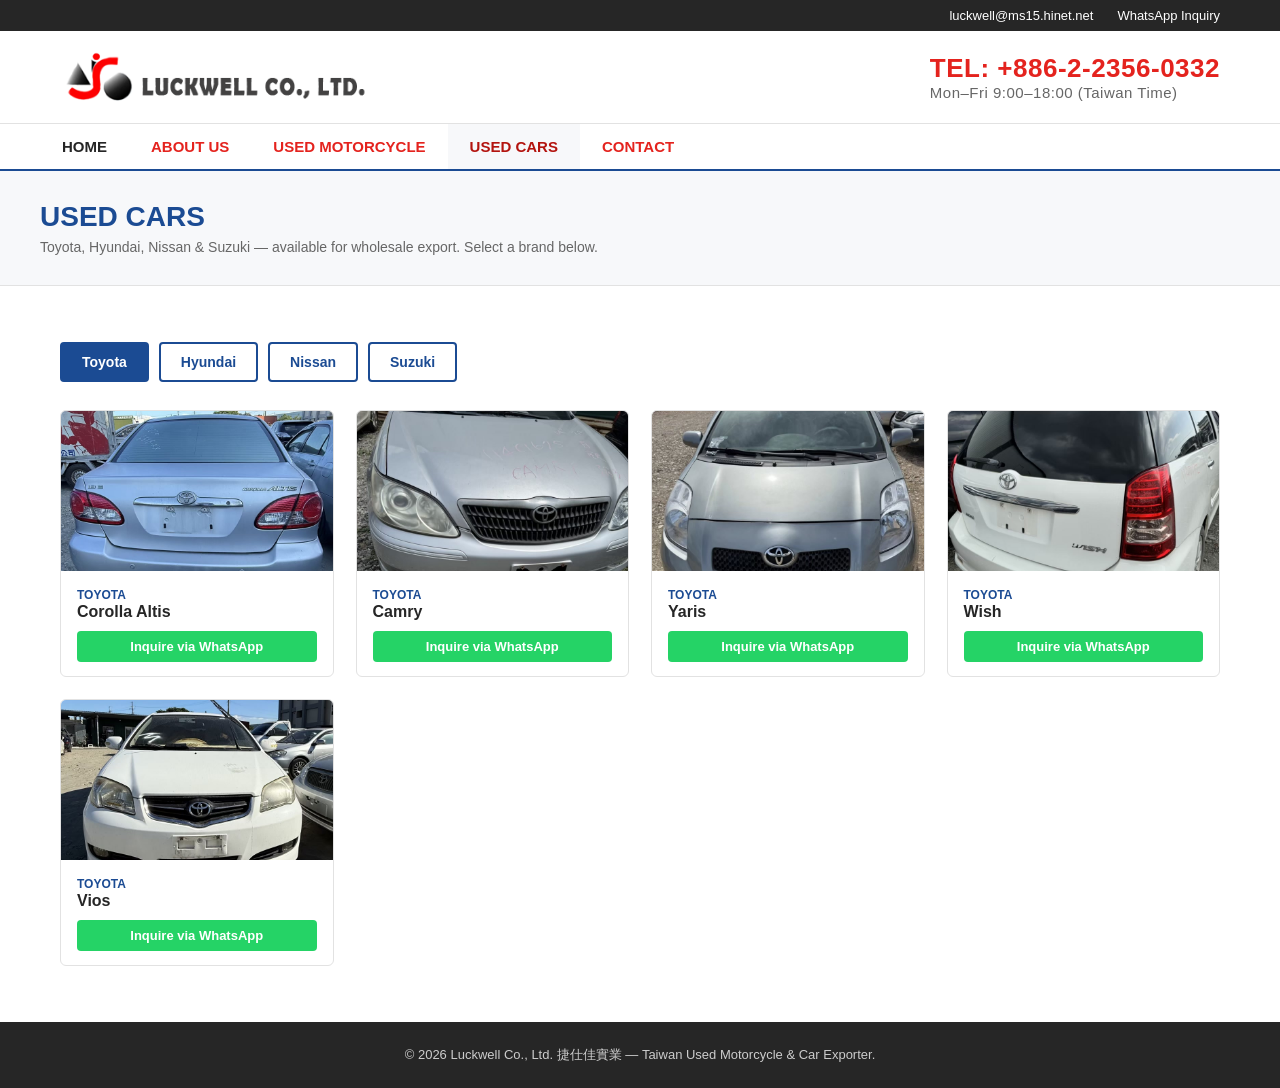
==== cars.html @ 44080a5f "Initial site: used motorcycle + car catalog styled after luckwell.com" ====
<!DOCTYPE html>
<html lang="en">
<head>
<meta charset="UTF-8">
<meta name="viewport" content="width=device-width, initial-scale=1.0">
<title>Used Car Catalog | Luckwell CO., LTD.</title>
<meta name="description" content="Luckwell CO., LTD. used car catalog: Toyota, Hyundai, Nissan and Suzuki models available for wholesale export from Taiwan. Inquire via WhatsApp.">
<link rel="stylesheet" href="css/style.css">
</head>
<body>

<div class="utility-bar">
  <div class="inner">
    <a href="mailto:luckwell@ms15.hinet.net">luckwell@ms15.hinet.net</a>
    <a href="https://wa.me/886975137554" target="_blank" rel="noopener">WhatsApp Inquiry</a>
  </div>
</div>

<header class="site-header">
  <a class="logo" href="index.html"><img src="assets/logo.png" alt="LUCKWELL CO., LTD. 捷仕佳實業"></a>
  <a class="tel" href="tel:+886223560332">TEL: +886-2-2356-0332<span>Mon–Fri 9:00–18:00 (Taiwan Time)</span></a>
</header>

<nav class="site-nav">
  <div class="inner">
    <a class="home-link" href="index.html">HOME</a>
    <a href="index.html#about">ABOUT US</a>
    <a href="motorcycles.html">USED MOTORCYCLE</a>
    <a class="active" href="cars.html">USED CARS</a>
    <a href="index.html#contact">CONTACT</a>
  </div>
</nav>

<div class="page-title">
  <div class="inner">
    <h1>USED CARS</h1>
    <p>Toyota, Hyundai, Nissan &amp; Suzuki — available for wholesale export. Select a brand below.</p>
  </div>
</div>

<section>
  <div class="tabs" id="tabs"></div>
  <div id="panels"></div>
</section>

<footer>
  &copy; <span id="year"></span> Luckwell Co., Ltd. 捷仕佳實業 — Taiwan Used Motorcycle &amp; Car Exporter.
  <script>document.getElementById('year').textContent = new Date().getFullYear();</script>
</footer>

<script>
const WA = '886975137554';

const CATEGORIES = [
  {
    id: 'toyota',
    label: 'Toyota',
    models: [
      ['Corolla Altis', 'photos/toyota-corolla.jpg'],
      ['Camry', 'photos/toyota-camry.jpg'],
      ['Yaris', 'photos/toyota-yaris.jpg'],
      ['Wish', 'photos/toyota-wish.jpg'],
      ['Vios', 'photos/toyota-vios.jpg'],
    ]
  },
  {
    id: 'hyundai',
    label: 'Hyundai',
    models: [
      ['i30', 'photos/hyundai-i30.jpg'],
      ['Santa Fe', 'photos/hyundai-santa-fe.jpg'],
      ['Matrix', 'photos/hyundai-matrix.jpg'],
    ]
  },
  {
    id: 'nissan',
    label: 'Nissan',
    models: [
      ['Tiida', 'photos/nissan-tiida.jpg'],
    ]
  },
  {
    id: 'suzuki',
    label: 'Suzuki',
    models: [
      ['Carry', 'photos/suzuki-carry.jpg'],
    ]
  }
];

function cardHtml(brand, name, photo) {
  const waText = encodeURIComponent(`Hi Luckwell, I'd like to inquire about the used ${brand} ${name}.`);
  const media = photo
    ? `<img class="thumb" src="${photo}" alt="Used ${brand} ${name}">`
    : `<div class="thumb-placeholder">Photo coming soon</div>`;
  return `<div class="card">
    ${media}
    <div class="card-body">
      <span class="brand-tag">${brand}</span>
      <h3>${name}</h3>
      <a class="btn-small" href="https://wa.me/${WA}?text=${waText}" target="_blank" rel="noopener">Inquire via WhatsApp</a>
    </div>
  </div>`;
}

const tabsEl = document.getElementById('tabs');
const panelsEl = document.getElementById('panels');

CATEGORIES.forEach((cat, i) => {
  const btn = document.createElement('button');
  btn.className = 'tab-btn' + (i === 0 ? ' active' : '');
  btn.textContent = cat.label;
  btn.onclick = () => selectTab(cat.id);
  tabsEl.appendChild(btn);

  const panel = document.createElement('div');
  panel.className = 'tab-panel' + (i === 0 ? ' active' : '');
  panel.id = 'panel-' + cat.id;
  panel.innerHTML = `<div class="grid">${cat.models.map(([name, photo]) => cardHtml(cat.label, name, photo)).join('')}</div>`;
  panelsEl.appendChild(panel);
});

function selectTab(id) {
  document.querySelectorAll('.tab-btn').forEach((b, i) => b.classList.toggle('active', CATEGORIES[i].id === id));
  document.querySelectorAll('.tab-panel').forEach(p => p.classList.toggle('active', p.id === 'panel-' + id));
}
</script>

</body>
</html>
---- css/style.css ----
:root {
  --red: #e4231e;
  --red-dark: #b3140f;
  --blue: #1b4b93;
  --dark: #262626;
  --whatsapp: #25d366;
  --border: #e2e2e2;
  --bg-alt: #f7f8fa;
}

* { box-sizing: border-box; }

body {
  margin: 0;
  font-family: "Noto Sans TC", "Segoe UI", Arial, sans-serif;
  color: #333;
  background: #fff;
}

a { color: inherit; text-decoration: none; }

img { max-width: 100%; display: block; }

/* ---------- Utility bar ---------- */
.utility-bar {
  background: var(--dark);
  color: #fff;
  font-size: 13px;
}
.utility-bar .inner {
  max-width: 1200px;
  margin: 0 auto;
  padding: 8px 20px;
  display: flex;
  justify-content: flex-end;
  gap: 24px;
  flex-wrap: wrap;
}
.utility-bar a { color: #fff; }
.utility-bar a:hover { color: var(--red); }

/* ---------- Header ---------- */
.site-header {
  max-width: 1200px;
  margin: 0 auto;
  padding: 18px 20px;
  display: flex;
  align-items: center;
  justify-content: space-between;
  flex-wrap: wrap;
  gap: 16px;
}
.site-header .logo img { height: 56px; }
.site-header .tel {
  font-size: 26px;
  font-weight: 700;
  color: var(--red);
  letter-spacing: 0.5px;
}
.site-header .tel span { font-size: 15px; font-weight: 400; color: #666; display: block; }

/* ---------- Nav ---------- */
.site-nav {
  border-top: 1px solid var(--border);
  border-bottom: 2px solid var(--blue);
  background: #fff;
}
.site-nav .inner {
  max-width: 1200px;
  margin: 0 auto;
  display: flex;
  flex-wrap: wrap;
}
.site-nav a {
  display: block;
  padding: 14px 22px;
  font-weight: 700;
  color: var(--red);
  font-size: 15px;
}
.site-nav a.home-link { color: var(--dark); }
.site-nav a:hover,
.site-nav a.active { background: var(--bg-alt); color: var(--red-dark); }

/* ---------- Hero ---------- */
.hero {
  background: linear-gradient(135deg, var(--blue) 0%, #123566 100%);
  color: #fff;
  padding: 64px 20px;
}
.hero .inner {
  max-width: 1200px;
  margin: 0 auto;
  display: flex;
  align-items: center;
  justify-content: space-between;
  gap: 40px;
  flex-wrap: wrap;
}
.hero h1 { font-size: 34px; margin: 0 0 12px; line-height: 1.3; }
.hero p { font-size: 16px; opacity: 0.9; max-width: 520px; line-height: 1.7; }
.hero .hero-photos {
  display: grid;
  grid-template-columns: repeat(3, 100px);
  gap: 8px;
}
.hero .hero-photos img {
  width: 100px;
  height: 100px;
  object-fit: cover;
  border-radius: 6px;
  border: 2px solid rgba(255,255,255,0.3);
}

/* ---------- Buttons ---------- */
.btn {
  display: inline-block;
  padding: 12px 26px;
  border-radius: 4px;
  font-weight: 700;
  font-size: 15px;
  margin-top: 20px;
}
.btn-whatsapp { background: var(--whatsapp); color: #fff; }
.btn-whatsapp:hover { background: #1ebc59; }
.btn-outline { border: 2px solid #fff; color: #fff; }
.btn-outline:hover { background: rgba(255,255,255,0.15); }

.btn-small {
  display: block;
  text-align: center;
  padding: 8px 10px;
  background: var(--whatsapp);
  color: #fff;
  font-size: 13px;
  font-weight: 700;
  border-radius: 4px;
  margin-top: 10px;
}
.btn-small:hover { background: #1ebc59; }

/* ---------- Sections ---------- */
section { max-width: 1200px; margin: 0 auto; padding: 56px 20px; }
.section-title {
  color: var(--blue);
  font-size: 24px;
  font-weight: 700;
  border-bottom: 2px solid var(--blue);
  padding-bottom: 10px;
  margin-bottom: 28px;
  display: flex;
  justify-content: space-between;
  align-items: baseline;
}
.section-title .more { font-size: 13px; color: var(--red); font-weight: 700; }

.about-text p { line-height: 1.9; margin-bottom: 16px; color: #444; }

.services { list-style: none; margin: 24px 0 0; padding: 0; display: grid; grid-template-columns: repeat(auto-fit, minmax(240px, 1fr)); gap: 12px; }
.services li {
  background: var(--bg-alt);
  border-left: 4px solid var(--red);
  padding: 12px 16px;
  font-size: 14px;
}

/* ---------- Product grid ---------- */
.grid {
  display: grid;
  grid-template-columns: repeat(auto-fill, minmax(220px, 1fr));
  gap: 22px;
}
.card {
  border: 1px solid var(--border);
  border-radius: 6px;
  overflow: hidden;
  background: #fff;
  transition: box-shadow 0.15s;
}
.card:hover { box-shadow: 0 4px 16px rgba(0,0,0,0.08); }
.card .thumb {
  width: 100%;
  height: 160px;
  object-fit: cover;
  background: var(--bg-alt);
}
.card .thumb-placeholder {
  width: 100%;
  height: 160px;
  background: var(--bg-alt);
  display: flex;
  align-items: center;
  justify-content: center;
  color: #aaa;
  font-size: 13px;
  text-align: center;
  padding: 10px;
}
.card .card-body { padding: 14px 16px; }
.card .card-body h3 { margin: 0 0 4px; font-size: 16px; color: var(--dark); }
.card .card-body .brand-tag { font-size: 12px; color: var(--blue); font-weight: 700; text-transform: uppercase; }

/* ---------- Tabs ---------- */
.tabs { display: flex; gap: 10px; flex-wrap: wrap; margin-bottom: 28px; }
.tab-btn {
  padding: 10px 20px;
  border: 2px solid var(--blue);
  color: var(--blue);
  font-weight: 700;
  border-radius: 4px;
  background: #fff;
  cursor: pointer;
  font-size: 14px;
}
.tab-btn.active, .tab-btn:hover { background: var(--blue); color: #fff; }
.tab-panel { display: none; }
.tab-panel.active { display: block; }

/* ---------- Contact ---------- */
.contact-grid { display: grid; grid-template-columns: 1fr 1fr; gap: 40px; }
.contact-info div { margin-bottom: 14px; font-size: 15px; }
.contact-info strong { color: var(--blue); display: inline-block; width: 90px; }

/* ---------- Footer ---------- */
footer {
  background: var(--dark);
  color: #ccc;
  text-align: center;
  padding: 24px 20px;
  font-size: 13px;
}
footer a { color: #fff; }

/* ---------- Page title bar (subpages) ---------- */
.page-title {
  background: var(--bg-alt);
  border-bottom: 1px solid var(--border);
  padding: 30px 20px;
}
.page-title .inner { max-width: 1200px; margin: 0 auto; }
.page-title h1 { color: var(--blue); font-size: 28px; margin: 0; }
.page-title p { color: #666; margin: 6px 0 0; font-size: 14px; }

@media (max-width: 720px) {
  .contact-grid { grid-template-columns: 1fr; }
  .hero .hero-photos { display: none; }
  .site-header .tel { font-size: 20px; }
}
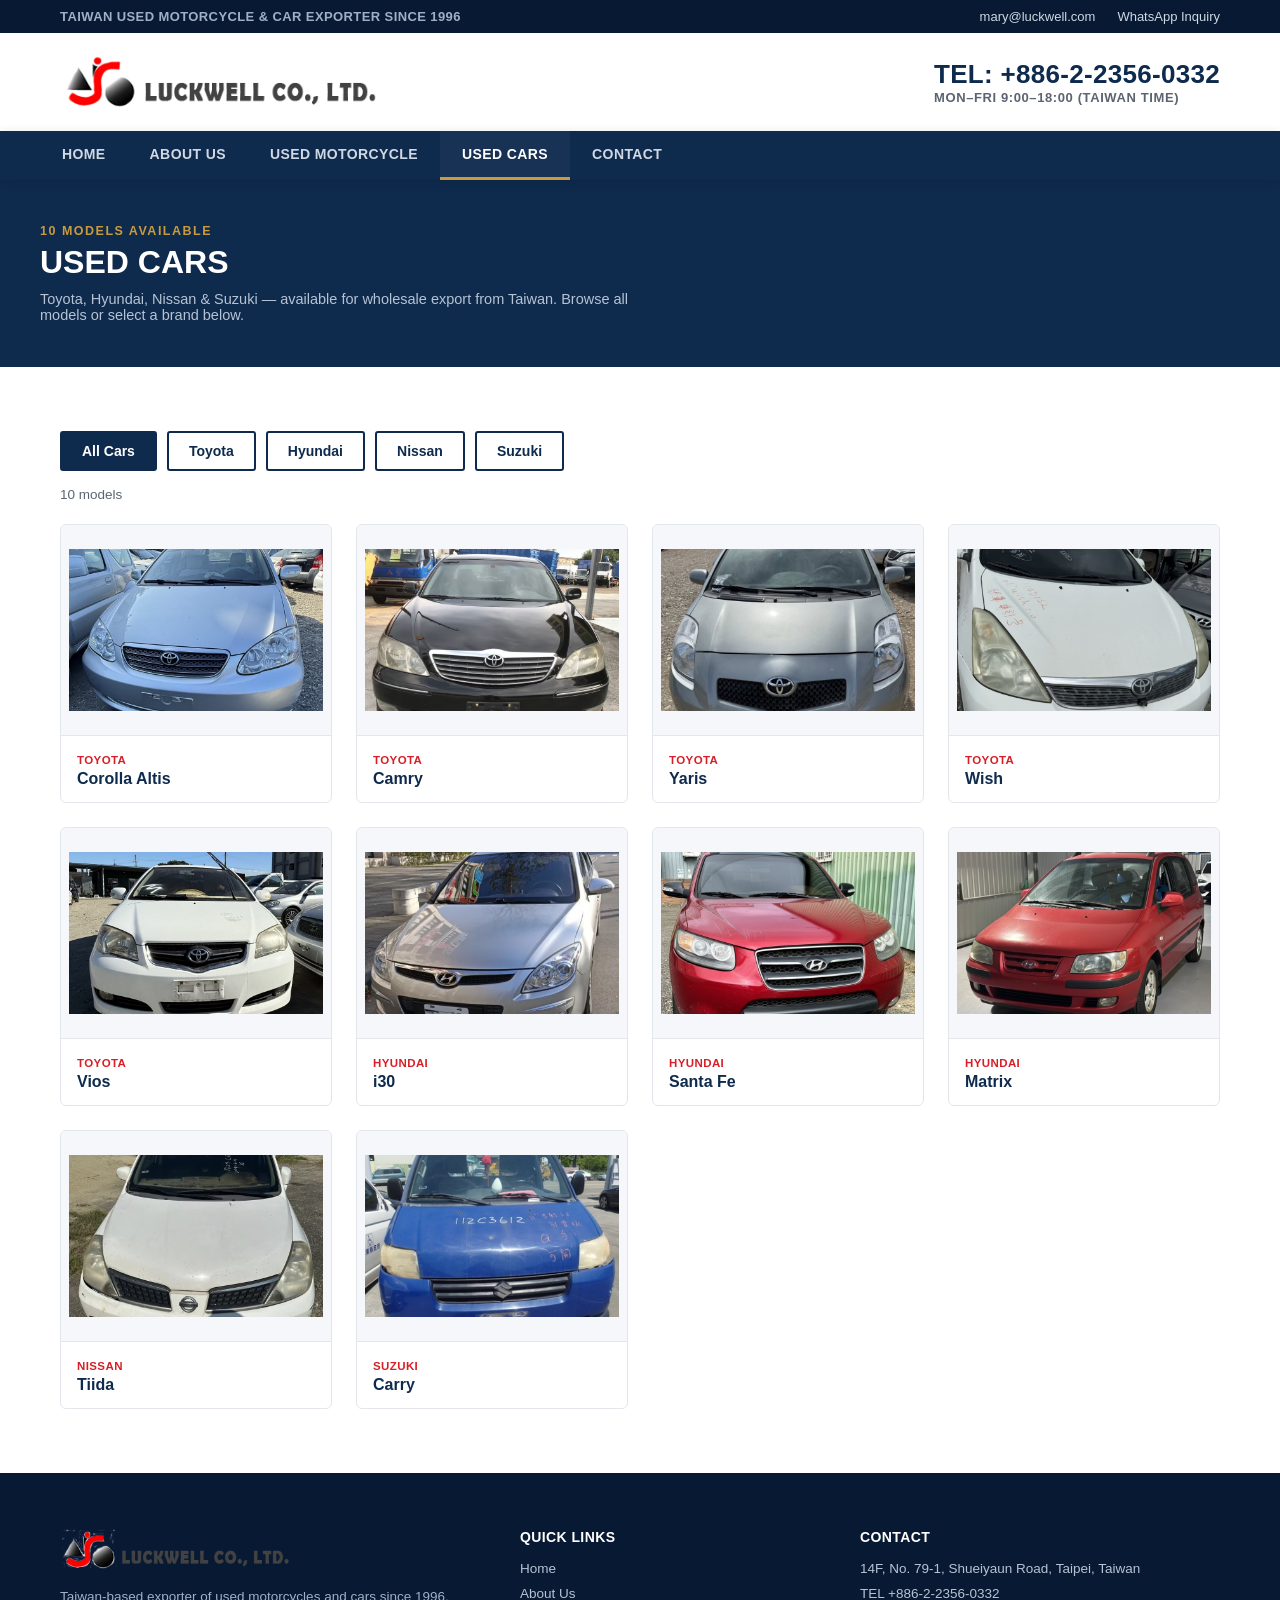
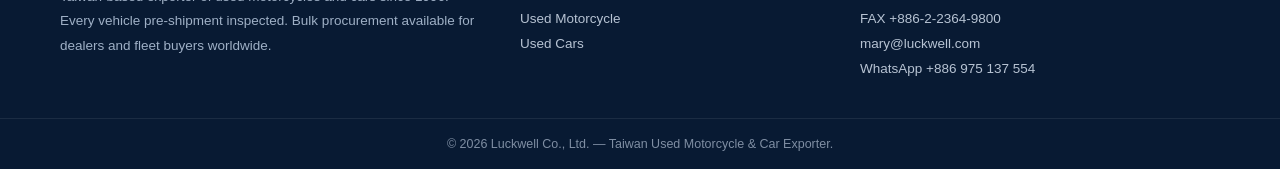
==== commit 33160268: "Redesign homepage, add All-tab catalogs, clean vehicle photos, remove Chinese text" ====
--- a/cars.html
+++ b/cars.html
@@ -11,19 +11,22 @@
 
 <div class="utility-bar">
   <div class="inner">
-    <a href="mailto:luckwell@ms15.hinet.net">luckwell@ms15.hinet.net</a>
-    <a href="https://wa.me/886975137554" target="_blank" rel="noopener">WhatsApp Inquiry</a>
+    <span class="tagline">TAIWAN USED MOTORCYCLE &amp; CAR EXPORTER SINCE 1996</span>
+    <span class="links">
+      <a href="mailto:mary@luckwell.com">mary@luckwell.com</a>
+      <a href="https://wa.me/886975137554" target="_blank" rel="noopener">WhatsApp Inquiry</a>
+    </span>
   </div>
 </div>
 
 <header class="site-header">
-  <a class="logo" href="index.html"><img src="assets/logo.png" alt="LUCKWELL CO., LTD. 捷仕佳實業"></a>
+  <a class="logo" href="index.html"><img src="assets/logo.png" alt="Luckwell Co., Ltd."></a>
   <a class="tel" href="tel:+886223560332">TEL: +886-2-2356-0332<span>Mon–Fri 9:00–18:00 (Taiwan Time)</span></a>
 </header>
 
 <nav class="site-nav">
   <div class="inner">
-    <a class="home-link" href="index.html">HOME</a>
+    <a href="index.html">HOME</a>
     <a href="index.html#about">ABOUT US</a>
     <a href="motorcycles.html">USED MOTORCYCLE</a>
     <a class="active" href="cars.html">USED CARS</a>
@@ -33,97 +36,116 @@
 
 <div class="page-title">
   <div class="inner">
+    <div class="kicker">10 Models Available</div>
     <h1>USED CARS</h1>
-    <p>Toyota, Hyundai, Nissan &amp; Suzuki — available for wholesale export. Select a brand below.</p>
+    <p>Toyota, Hyundai, Nissan &amp; Suzuki — available for wholesale export from Taiwan. Browse all models or select a brand below.</p>
   </div>
 </div>
 
 <section>
   <div class="tabs" id="tabs"></div>
+  <div class="result-count" id="resultCount"></div>
   <div id="panels"></div>
 </section>
 
 <footer>
-  &copy; <span id="year"></span> Luckwell Co., Ltd. 捷仕佳實業 — Taiwan Used Motorcycle &amp; Car Exporter.
-  <script>document.getElementById('year').textContent = new Date().getFullYear();</script>
+  <div class="footer-grid">
+    <div>
+      <img src="assets/logo.png" alt="Luckwell Co., Ltd.">
+      <p>Taiwan-based exporter of used motorcycles and cars since 1996. Every vehicle pre-shipment inspected. Bulk procurement available for dealers and fleet buyers worldwide.</p>
+    </div>
+    <div class="footer-col">
+      <h4>QUICK LINKS</h4>
+      <ul>
+        <li><a href="index.html">Home</a></li>
+        <li><a href="index.html#about">About Us</a></li>
+        <li><a href="motorcycles.html">Used Motorcycle</a></li>
+        <li><a href="cars.html">Used Cars</a></li>
+      </ul>
+    </div>
+    <div class="footer-col">
+      <h4>CONTACT</h4>
+      <ul>
+        <li>14F, No. 79-1, Shueiyaun Road, Taipei, Taiwan</li>
+        <li><a href="tel:+886223560332">TEL +886-2-2356-0332</a></li>
+        <li>FAX +886-2-2364-9800</li>
+        <li><a href="mailto:mary@luckwell.com">mary@luckwell.com</a></li>
+        <li><a href="https://wa.me/886975137554" target="_blank" rel="noopener">WhatsApp +886 975 137 554</a></li>
+      </ul>
+    </div>
+  </div>
+  <div class="footer-bottom">
+    &copy; <span id="year"></span> Luckwell Co., Ltd. — Taiwan Used Motorcycle &amp; Car Exporter.
+    <script>document.getElementById('year').textContent = new Date().getFullYear();</script>
+  </div>
 </footer>
 
 <script>
-const WA = '886975137554';
+const ITEMS = [
+  {brand:'Toyota', name:'Corolla Altis', photo:'photos/toyota-corolla.jpg',   cat:'toyota'},
+  {brand:'Toyota', name:'Camry',         photo:'photos/toyota-camry.jpg',     cat:'toyota'},
+  {brand:'Toyota', name:'Yaris',         photo:'photos/toyota-yaris.jpg',     cat:'toyota'},
+  {brand:'Toyota', name:'Wish',          photo:'photos/toyota-wish.jpg',      cat:'toyota'},
+  {brand:'Toyota', name:'Vios',          photo:'photos/toyota-vios.jpg',      cat:'toyota'},
 
-const CATEGORIES = [
-  {
-    id: 'toyota',
-    label: 'Toyota',
-    models: [
-      ['Corolla Altis', 'photos/toyota-corolla.jpg'],
-      ['Camry', 'photos/toyota-camry.jpg'],
-      ['Yaris', 'photos/toyota-yaris.jpg'],
-      ['Wish', 'photos/toyota-wish.jpg'],
-      ['Vios', 'photos/toyota-vios.jpg'],
-    ]
-  },
-  {
-    id: 'hyundai',
-    label: 'Hyundai',
-    models: [
-      ['i30', 'photos/hyundai-i30.jpg'],
-      ['Santa Fe', 'photos/hyundai-santa-fe.jpg'],
-      ['Matrix', 'photos/hyundai-matrix.jpg'],
-    ]
-  },
-  {
-    id: 'nissan',
-    label: 'Nissan',
-    models: [
-      ['Tiida', 'photos/nissan-tiida.jpg'],
-    ]
-  },
-  {
-    id: 'suzuki',
-    label: 'Suzuki',
-    models: [
-      ['Carry', 'photos/suzuki-carry.jpg'],
-    ]
-  }
+  {brand:'Hyundai', name:'i30',       photo:'photos/hyundai-i30.jpg',       cat:'hyundai'},
+  {brand:'Hyundai', name:'Santa Fe',  photo:'photos/hyundai-santa-fe.jpg',  cat:'hyundai'},
+  {brand:'Hyundai', name:'Matrix',    photo:'photos/hyundai-matrix.jpg',    cat:'hyundai'},
+
+  {brand:'Nissan', name:'Tiida', photo:'photos/nissan-tiida.jpg', cat:'nissan'},
+
+  {brand:'Suzuki', name:'Carry', photo:'photos/suzuki-carry.jpg', cat:'suzuki'},
 ];
 
-function cardHtml(brand, name, photo) {
-  const waText = encodeURIComponent(`Hi Luckwell, I'd like to inquire about the used ${brand} ${name}.`);
-  const media = photo
-    ? `<img class="thumb" src="${photo}" alt="Used ${brand} ${name}">`
+const TABS = [
+  {id:'all',     label:'All Cars'},
+  {id:'toyota',  label:'Toyota'},
+  {id:'hyundai', label:'Hyundai'},
+  {id:'nissan',  label:'Nissan'},
+  {id:'suzuki',  label:'Suzuki'},
+];
+
+function cardHtml(item) {
+  const media = item.photo
+    ? `<img class="thumb" src="${item.photo}" alt="Used ${item.brand} ${item.name}">`
     : `<div class="thumb-placeholder">Photo coming soon</div>`;
   return `<div class="card">
     ${media}
     <div class="card-body">
-      <span class="brand-tag">${brand}</span>
-      <h3>${name}</h3>
-      <a class="btn-small" href="https://wa.me/${WA}?text=${waText}" target="_blank" rel="noopener">Inquire via WhatsApp</a>
+      <span class="brand-tag">${item.brand}</span>
+      <h3>${item.name}</h3>
     </div>
   </div>`;
 }
 
 const tabsEl = document.getElementById('tabs');
 const panelsEl = document.getElementById('panels');
+const countEl = document.getElementById('resultCount');
 
-CATEGORIES.forEach((cat, i) => {
+TABS.forEach((tab, i) => {
   const btn = document.createElement('button');
   btn.className = 'tab-btn' + (i === 0 ? ' active' : '');
-  btn.textContent = cat.label;
-  btn.onclick = () => selectTab(cat.id);
+  btn.textContent = tab.label;
+  btn.onclick = () => selectTab(tab.id);
   tabsEl.appendChild(btn);
 
+  const items = tab.id === 'all' ? ITEMS : ITEMS.filter(it => it.cat === tab.id);
   const panel = document.createElement('div');
   panel.className = 'tab-panel' + (i === 0 ? ' active' : '');
-  panel.id = 'panel-' + cat.id;
-  panel.innerHTML = `<div class="grid">${cat.models.map(([name, photo]) => cardHtml(cat.label, name, photo)).join('')}</div>`;
+  panel.id = 'panel-' + tab.id;
+  panel.dataset.count = items.length;
+  panel.innerHTML = `<div class="grid">${items.map(cardHtml).join('')}</div>`;
   panelsEl.appendChild(panel);
 });
 
 function selectTab(id) {
-  document.querySelectorAll('.tab-btn').forEach((b, i) => b.classList.toggle('active', CATEGORIES[i].id === id));
+  document.querySelectorAll('.tab-btn').forEach((b, i) => b.classList.toggle('active', TABS[i].id === id));
   document.querySelectorAll('.tab-panel').forEach(p => p.classList.toggle('active', p.id === 'panel-' + id));
+  const panel = document.getElementById('panel-' + id);
+  countEl.textContent = `${panel.dataset.count} model${panel.dataset.count == 1 ? '' : 's'}`;
 }
+
+selectTab('all');
 </script>
 
 </body>
--- a/css/style.css
+++ b/css/style.css
@@ -1,69 +1,76 @@
 :root {
-  --red: #e4231e;
-  --red-dark: #b3140f;
-  --blue: #1b4b93;
-  --dark: #262626;
+  --navy: #0e2a4d;
+  --navy-dark: #081a33;
+  --red: #d81f27;
+  --red-dark: #a8151b;
+  --gold: #c99b3f;
   --whatsapp: #25d366;
-  --border: #e2e2e2;
-  --bg-alt: #f7f8fa;
+  --border: #e3e6ea;
+  --bg-alt: #f5f7fa;
+  --text: #2a2f36;
+  --text-soft: #5b6470;
 }
 
 * { box-sizing: border-box; }
 
 body {
   margin: 0;
-  font-family: "Noto Sans TC", "Segoe UI", Arial, sans-serif;
-  color: #333;
+  font-family: "Segoe UI", Arial, sans-serif;
+  color: var(--text);
   background: #fff;
+  -webkit-font-smoothing: antialiased;
 }
 
 a { color: inherit; text-decoration: none; }
-
 img { max-width: 100%; display: block; }
 
 /* ---------- Utility bar ---------- */
 .utility-bar {
-  background: var(--dark);
-  color: #fff;
+  background: var(--navy-dark);
+  color: #cfd8e3;
   font-size: 13px;
 }
 .utility-bar .inner {
   max-width: 1200px;
   margin: 0 auto;
-  padding: 8px 20px;
-  display: flex;
-  justify-content: flex-end;
+  padding: 9px 20px;
+  display: flex;
+  justify-content: space-between;
+  align-items: center;
   gap: 24px;
   flex-wrap: wrap;
 }
-.utility-bar a { color: #fff; }
-.utility-bar a:hover { color: var(--red); }
+.utility-bar .tagline { font-weight: 600; letter-spacing: 0.4px; color: #9fb0c6; }
+.utility-bar .links { display: flex; gap: 22px; flex-wrap: wrap; }
+.utility-bar a:hover { color: #fff; }
 
 /* ---------- Header ---------- */
 .site-header {
   max-width: 1200px;
   margin: 0 auto;
-  padding: 18px 20px;
+  padding: 20px 20px;
   display: flex;
   align-items: center;
   justify-content: space-between;
   flex-wrap: wrap;
   gap: 16px;
 }
-.site-header .logo img { height: 56px; }
+.site-header .logo img { height: 58px; }
 .site-header .tel {
   font-size: 26px;
-  font-weight: 700;
-  color: var(--red);
-  letter-spacing: 0.5px;
-}
-.site-header .tel span { font-size: 15px; font-weight: 400; color: #666; display: block; }
+  font-weight: 800;
+  color: var(--navy);
+  letter-spacing: 0.3px;
+}
+.site-header .tel span { font-size: 13px; font-weight: 600; color: var(--text-soft); display: block; text-transform: uppercase; letter-spacing: 0.6px; }
 
 /* ---------- Nav ---------- */
 .site-nav {
-  border-top: 1px solid var(--border);
-  border-bottom: 2px solid var(--blue);
-  background: #fff;
+  background: var(--navy);
+  box-shadow: 0 2px 10px rgba(0,0,0,0.12);
+  position: sticky;
+  top: 0;
+  z-index: 50;
 }
 .site-nav .inner {
   max-width: 1200px;
@@ -73,176 +80,235 @@
 }
 .site-nav a {
   display: block;
-  padding: 14px 22px;
-  font-weight: 700;
-  color: var(--red);
-  font-size: 15px;
-}
-.site-nav a.home-link { color: var(--dark); }
+  padding: 15px 22px;
+  font-weight: 700;
+  color: #cfd8e3;
+  font-size: 14px;
+  letter-spacing: 0.4px;
+  border-bottom: 3px solid transparent;
+}
 .site-nav a:hover,
-.site-nav a.active { background: var(--bg-alt); color: var(--red-dark); }
+.site-nav a.active { color: #fff; border-bottom-color: var(--gold); background: rgba(255,255,255,0.04); }
 
 /* ---------- Hero ---------- */
 .hero {
-  background: linear-gradient(135deg, var(--blue) 0%, #123566 100%);
+  position: relative;
   color: #fff;
-  padding: 64px 20px;
+  padding: 0;
+  overflow: hidden;
+}
+.hero-bg {
+  position: absolute;
+  inset: 0;
+  display: grid;
+  grid-template-columns: repeat(6, 1fr);
+  gap: 0;
+}
+.hero-bg img { width: 100%; height: 100%; object-fit: cover; filter: saturate(0.9); }
+.hero-overlay {
+  position: absolute;
+  inset: 0;
+  background: linear-gradient(100deg, rgba(8,26,51,0.96) 0%, rgba(8,26,51,0.88) 38%, rgba(14,42,77,0.55) 70%, rgba(14,42,77,0.25) 100%);
 }
 .hero .inner {
-  max-width: 1200px;
-  margin: 0 auto;
-  display: flex;
-  align-items: center;
-  justify-content: space-between;
-  gap: 40px;
-  flex-wrap: wrap;
-}
-.hero h1 { font-size: 34px; margin: 0 0 12px; line-height: 1.3; }
-.hero p { font-size: 16px; opacity: 0.9; max-width: 520px; line-height: 1.7; }
-.hero .hero-photos {
+  position: relative;
+  max-width: 1200px;
+  margin: 0 auto;
+  padding: 90px 20px 60px;
+}
+.hero .eyebrow {
+  display: inline-block;
+  color: var(--gold);
+  font-weight: 700;
+  font-size: 13px;
+  letter-spacing: 1.5px;
+  text-transform: uppercase;
+  margin-bottom: 14px;
+}
+.hero h1 { font-size: 42px; margin: 0 0 16px; line-height: 1.25; max-width: 620px; }
+.hero p { font-size: 16px; opacity: 0.92; max-width: 520px; line-height: 1.75; }
+.hero .cta-row { margin-top: 28px; display: flex; gap: 14px; flex-wrap: wrap; }
+
+/* ---------- Stats bar ---------- */
+.stats-bar {
+  position: relative;
+  background: var(--navy-dark);
+  color: #fff;
+}
+.stats-bar .inner {
+  max-width: 1200px;
+  margin: 0 auto;
+  padding: 0 20px;
   display: grid;
-  grid-template-columns: repeat(3, 100px);
-  gap: 8px;
-}
-.hero .hero-photos img {
-  width: 100px;
-  height: 100px;
-  object-fit: cover;
-  border-radius: 6px;
-  border: 2px solid rgba(255,255,255,0.3);
-}
+  grid-template-columns: repeat(4, 1fr);
+}
+.stats-bar .stat {
+  padding: 26px 16px;
+  text-align: center;
+  border-left: 1px solid rgba(255,255,255,0.12);
+}
+.stats-bar .stat:first-child { border-left: none; }
+.stats-bar .stat .num { font-size: 26px; font-weight: 800; color: var(--gold); }
+.stats-bar .stat .label { font-size: 12.5px; color: #b7c3d3; margin-top: 4px; letter-spacing: 0.3px; }
 
 /* ---------- Buttons ---------- */
 .btn {
   display: inline-block;
-  padding: 12px 26px;
-  border-radius: 4px;
+  padding: 13px 28px;
+  border-radius: 3px;
   font-weight: 700;
   font-size: 15px;
-  margin-top: 20px;
 }
 .btn-whatsapp { background: var(--whatsapp); color: #fff; }
 .btn-whatsapp:hover { background: #1ebc59; }
-.btn-outline { border: 2px solid #fff; color: #fff; }
-.btn-outline:hover { background: rgba(255,255,255,0.15); }
-
-.btn-small {
-  display: block;
-  text-align: center;
-  padding: 8px 10px;
-  background: var(--whatsapp);
-  color: #fff;
-  font-size: 13px;
-  font-weight: 700;
-  border-radius: 4px;
-  margin-top: 10px;
-}
-.btn-small:hover { background: #1ebc59; }
+.btn-outline { border: 2px solid rgba(255,255,255,0.6); color: #fff; }
+.btn-outline:hover { background: rgba(255,255,255,0.12); border-color: #fff; }
+.btn-navy { background: var(--navy); color: #fff; }
+.btn-navy:hover { background: var(--navy-dark); }
 
 /* ---------- Sections ---------- */
-section { max-width: 1200px; margin: 0 auto; padding: 56px 20px; }
+section { max-width: 1200px; margin: 0 auto; padding: 64px 20px; }
+.section-head { margin-bottom: 32px; }
+.section-head .kicker { color: var(--red); font-weight: 700; font-size: 12.5px; letter-spacing: 1.5px; text-transform: uppercase; }
 .section-title {
-  color: var(--blue);
-  font-size: 24px;
-  font-weight: 700;
-  border-bottom: 2px solid var(--blue);
-  padding-bottom: 10px;
-  margin-bottom: 28px;
+  color: var(--navy);
+  font-size: 28px;
+  font-weight: 800;
+  margin: 6px 0 0;
   display: flex;
   justify-content: space-between;
   align-items: baseline;
-}
-.section-title .more { font-size: 13px; color: var(--red); font-weight: 700; }
-
-.about-text p { line-height: 1.9; margin-bottom: 16px; color: #444; }
-
-.services { list-style: none; margin: 24px 0 0; padding: 0; display: grid; grid-template-columns: repeat(auto-fit, minmax(240px, 1fr)); gap: 12px; }
+  flex-wrap: wrap;
+  gap: 10px;
+}
+.section-title .more {
+  font-size: 13px;
+  color: var(--red);
+  font-weight: 700;
+  letter-spacing: 0.3px;
+}
+.section-title .more:hover { color: var(--red-dark); }
+
+.about-grid { display: grid; grid-template-columns: 1.1fr 0.9fr; gap: 48px; align-items: center; }
+.about-text p { line-height: 1.85; margin-bottom: 16px; color: var(--text-soft); font-size: 15.5px; }
+.about-photo { border-radius: 6px; overflow: hidden; box-shadow: 0 12px 32px rgba(14,42,77,0.18); }
+.about-photo img { width: 100%; height: 380px; object-fit: cover; }
+
+.services { list-style: none; margin: 36px 0 0; padding: 0; display: grid; grid-template-columns: repeat(auto-fit, minmax(220px, 1fr)); gap: 18px; }
 .services li {
   background: var(--bg-alt);
-  border-left: 4px solid var(--red);
-  padding: 12px 16px;
+  border-top: 3px solid var(--navy);
+  padding: 20px 18px;
   font-size: 14px;
+  font-weight: 600;
+  color: var(--text);
+  border-radius: 3px;
 }
 
 /* ---------- Product grid ---------- */
 .grid {
   display: grid;
-  grid-template-columns: repeat(auto-fill, minmax(220px, 1fr));
-  gap: 22px;
+  grid-template-columns: repeat(auto-fill, minmax(230px, 1fr));
+  gap: 24px;
 }
 .card {
   border: 1px solid var(--border);
   border-radius: 6px;
   overflow: hidden;
   background: #fff;
-  transition: box-shadow 0.15s;
-}
-.card:hover { box-shadow: 0 4px 16px rgba(0,0,0,0.08); }
+  transition: box-shadow 0.15s, transform 0.15s;
+}
+.card:hover { box-shadow: 0 10px 28px rgba(14,42,77,0.14); transform: translateY(-2px); }
 .card .thumb {
   width: 100%;
-  height: 160px;
-  object-fit: cover;
+  height: 210px;
+  object-fit: contain;
   background: var(--bg-alt);
+  padding: 8px;
 }
 .card .thumb-placeholder {
   width: 100%;
-  height: 160px;
+  height: 210px;
   background: var(--bg-alt);
   display: flex;
   align-items: center;
   justify-content: center;
-  color: #aaa;
+  color: #9aa4b2;
   font-size: 13px;
   text-align: center;
   padding: 10px;
 }
-.card .card-body { padding: 14px 16px; }
-.card .card-body h3 { margin: 0 0 4px; font-size: 16px; color: var(--dark); }
-.card .card-body .brand-tag { font-size: 12px; color: var(--blue); font-weight: 700; text-transform: uppercase; }
+.card .card-body { padding: 14px 16px; border-top: 1px solid var(--border); }
+.card .card-body h3 { margin: 2px 0 0; font-size: 16px; color: var(--navy); font-weight: 700; }
+.card .card-body .brand-tag { font-size: 11.5px; color: var(--red); font-weight: 700; text-transform: uppercase; letter-spacing: 0.4px; }
 
 /* ---------- Tabs ---------- */
-.tabs { display: flex; gap: 10px; flex-wrap: wrap; margin-bottom: 28px; }
+.tabs { display: flex; gap: 10px; flex-wrap: wrap; margin-bottom: 30px; }
 .tab-btn {
   padding: 10px 20px;
-  border: 2px solid var(--blue);
-  color: var(--blue);
-  font-weight: 700;
-  border-radius: 4px;
+  border: 2px solid var(--navy);
+  color: var(--navy);
+  font-weight: 700;
+  border-radius: 3px;
   background: #fff;
   cursor: pointer;
   font-size: 14px;
 }
-.tab-btn.active, .tab-btn:hover { background: var(--blue); color: #fff; }
+.tab-btn.active, .tab-btn:hover { background: var(--navy); color: #fff; }
 .tab-panel { display: none; }
 .tab-panel.active { display: block; }
+.result-count { color: var(--text-soft); font-size: 13.5px; margin: -14px 0 22px; }
 
 /* ---------- Contact ---------- */
-.contact-grid { display: grid; grid-template-columns: 1fr 1fr; gap: 40px; }
-.contact-info div { margin-bottom: 14px; font-size: 15px; }
-.contact-info strong { color: var(--blue); display: inline-block; width: 90px; }
+.contact-grid { display: grid; grid-template-columns: 1fr 1fr; gap: 48px; }
+.contact-info div { margin-bottom: 16px; font-size: 15px; }
+.contact-info strong { color: var(--navy); display: inline-block; width: 90px; font-weight: 700; }
+.contact-card { background: #fff; border: 1px solid var(--border); border-radius: 6px; padding: 30px; box-shadow: 0 8px 24px rgba(14,42,77,0.06); }
 
 /* ---------- Footer ---------- */
-footer {
-  background: var(--dark);
-  color: #ccc;
+footer { background: var(--navy-dark); color: #b7c3d3; }
+.footer-grid {
+  max-width: 1200px;
+  margin: 0 auto;
+  padding: 56px 20px 32px;
+  display: grid;
+  grid-template-columns: 1.4fr 1fr 1.2fr;
+  gap: 40px;
+}
+.footer-grid img { height: 42px; margin-bottom: 14px; }
+.footer-grid p { font-size: 13.5px; line-height: 1.8; color: #9fb0c6; }
+.footer-col h4 { color: #fff; font-size: 14px; margin: 0 0 16px; letter-spacing: 0.4px; }
+.footer-col ul { list-style: none; margin: 0; padding: 0; }
+.footer-col li { margin-bottom: 10px; font-size: 13.5px; }
+.footer-col a:hover { color: #fff; }
+.footer-bottom {
+  border-top: 1px solid rgba(255,255,255,0.08);
   text-align: center;
-  padding: 24px 20px;
-  font-size: 13px;
-}
-footer a { color: #fff; }
+  padding: 18px 20px;
+  font-size: 12.5px;
+  color: #7f8ea3;
+}
 
 /* ---------- Page title bar (subpages) ---------- */
 .page-title {
-  background: var(--bg-alt);
-  border-bottom: 1px solid var(--border);
-  padding: 30px 20px;
+  background: var(--navy);
+  padding: 44px 20px;
+  color: #fff;
 }
 .page-title .inner { max-width: 1200px; margin: 0 auto; }
-.page-title h1 { color: var(--blue); font-size: 28px; margin: 0; }
-.page-title p { color: #666; margin: 6px 0 0; font-size: 14px; }
-
+.page-title .kicker { color: var(--gold); font-weight: 700; font-size: 12.5px; letter-spacing: 1.5px; text-transform: uppercase; }
+.page-title h1 { font-size: 32px; margin: 6px 0 0; font-weight: 800; }
+.page-title p { color: #b7c3d3; margin: 10px 0 0; font-size: 14.5px; max-width: 620px; }
+
+@media (max-width: 900px) {
+  .about-grid { grid-template-columns: 1fr; }
+  .footer-grid { grid-template-columns: 1fr 1fr; }
+}
 @media (max-width: 720px) {
   .contact-grid { grid-template-columns: 1fr; }
-  .hero .hero-photos { display: none; }
+  .stats-bar .inner { grid-template-columns: repeat(2, 1fr); }
+  .stats-bar .stat:nth-child(3) { border-left: none; }
   .site-header .tel { font-size: 20px; }
-}
+  .hero h1 { font-size: 30px; }
+  .footer-grid { grid-template-columns: 1fr; }
+}
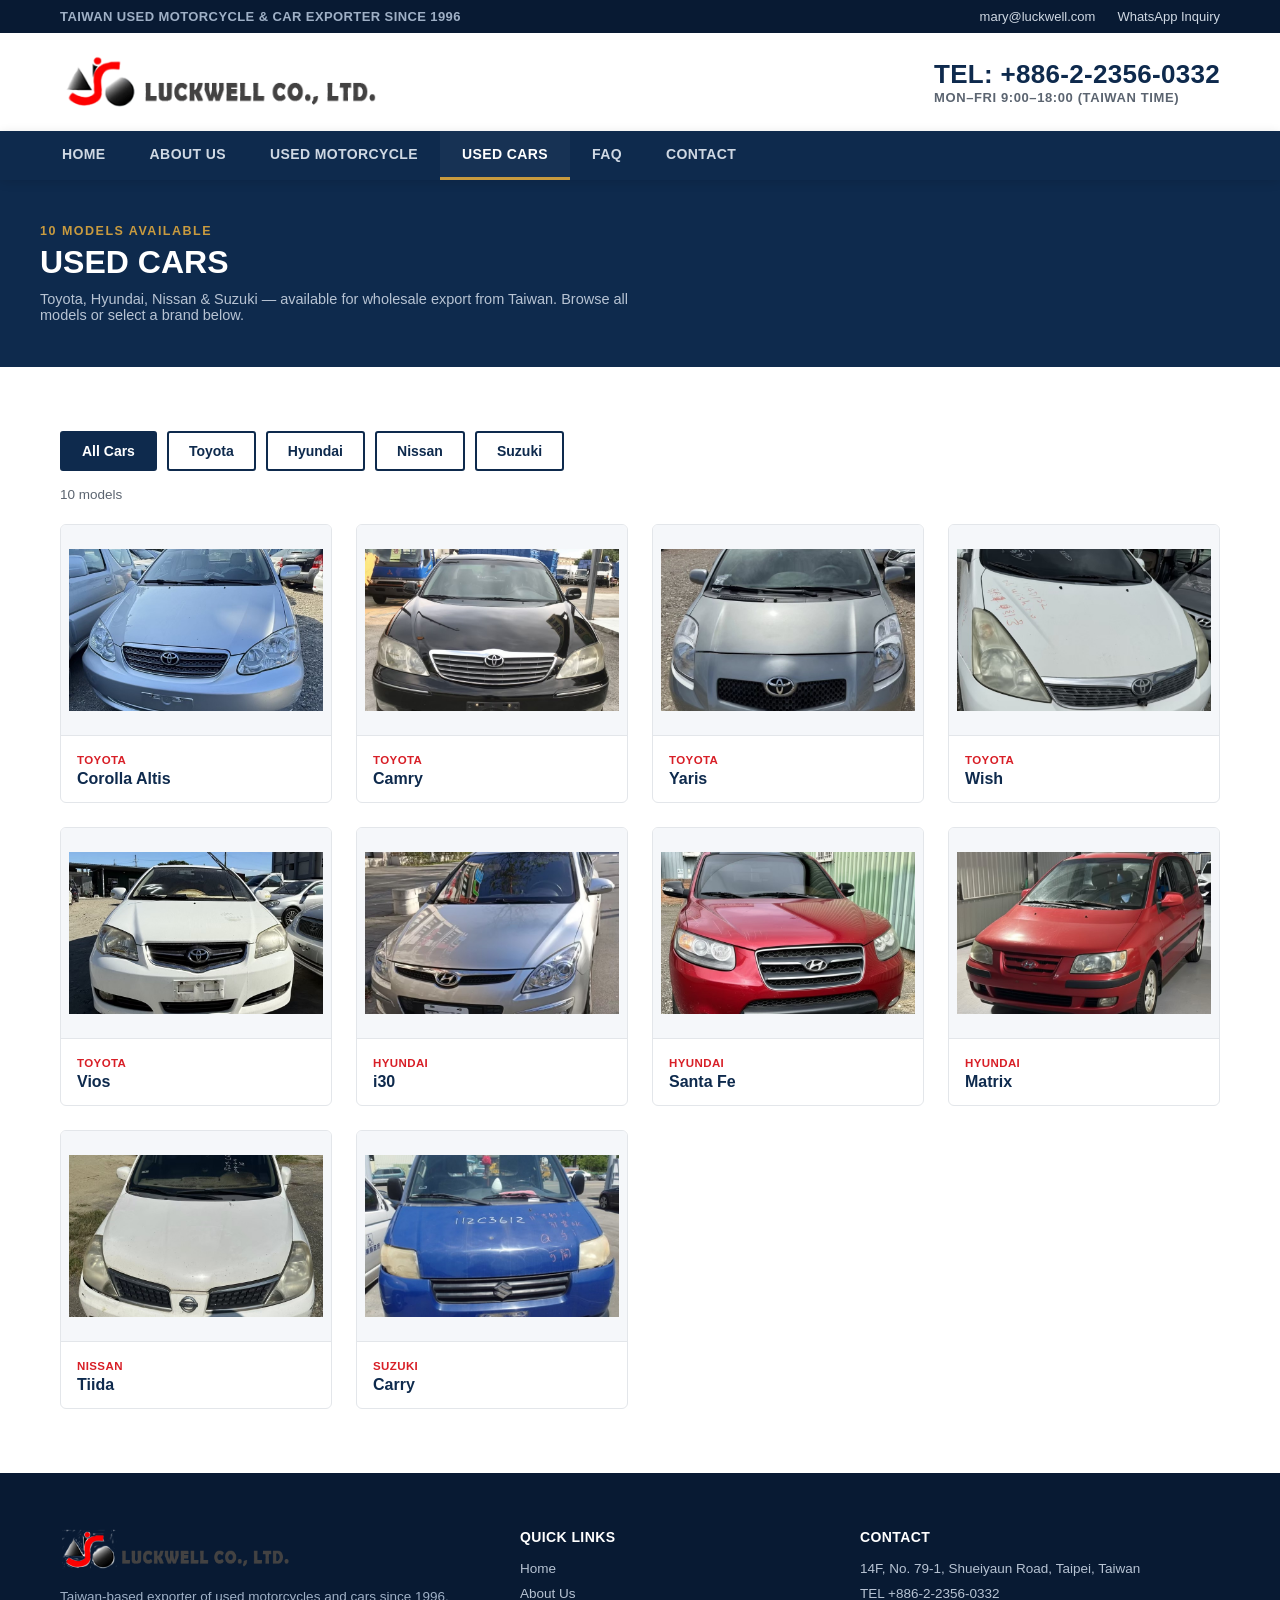
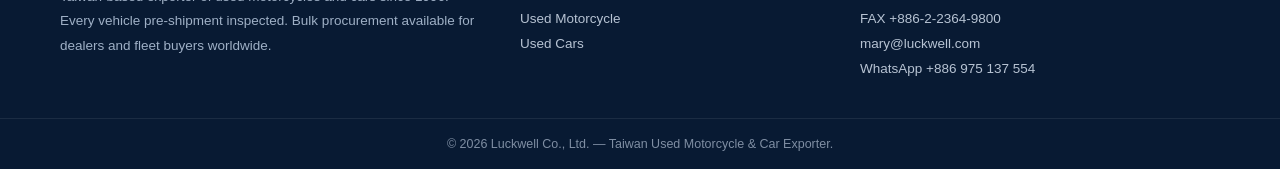
==== commit c27c854a: "Complete all vehicle photos (SYM + Others), add FAQ section, fix hero duplicate" ====
--- a/cars.html
+++ b/cars.html
@@ -30,6 +30,7 @@
     <a href="index.html#about">ABOUT US</a>
     <a href="motorcycles.html">USED MOTORCYCLE</a>
     <a class="active" href="cars.html">USED CARS</a>
+    <a href="index.html#faq">FAQ</a>
     <a href="index.html#contact">CONTACT</a>
   </div>
 </nav>
--- a/css/style.css
+++ b/css/style.css
@@ -258,6 +258,13 @@
 .tab-panel { display: none; }
 .tab-panel.active { display: block; }
 .result-count { color: var(--text-soft); font-size: 13.5px; margin: -14px 0 22px; }
+
+/* ---------- FAQ ---------- */
+.faq-list { display: flex; flex-direction: column; }
+.faq-item { border-top: 1px solid var(--border); padding: 22px 0; }
+.faq-item:last-child { border-bottom: 1px solid var(--border); }
+.faq-q { font-size: 16.5px; font-weight: 700; color: var(--navy); margin: 0 0 8px; }
+.faq-a { font-size: 15px; color: var(--text-soft); line-height: 1.75; margin: 0; }
 
 /* ---------- Contact ---------- */
 .contact-grid { display: grid; grid-template-columns: 1fr 1fr; gap: 48px; }
